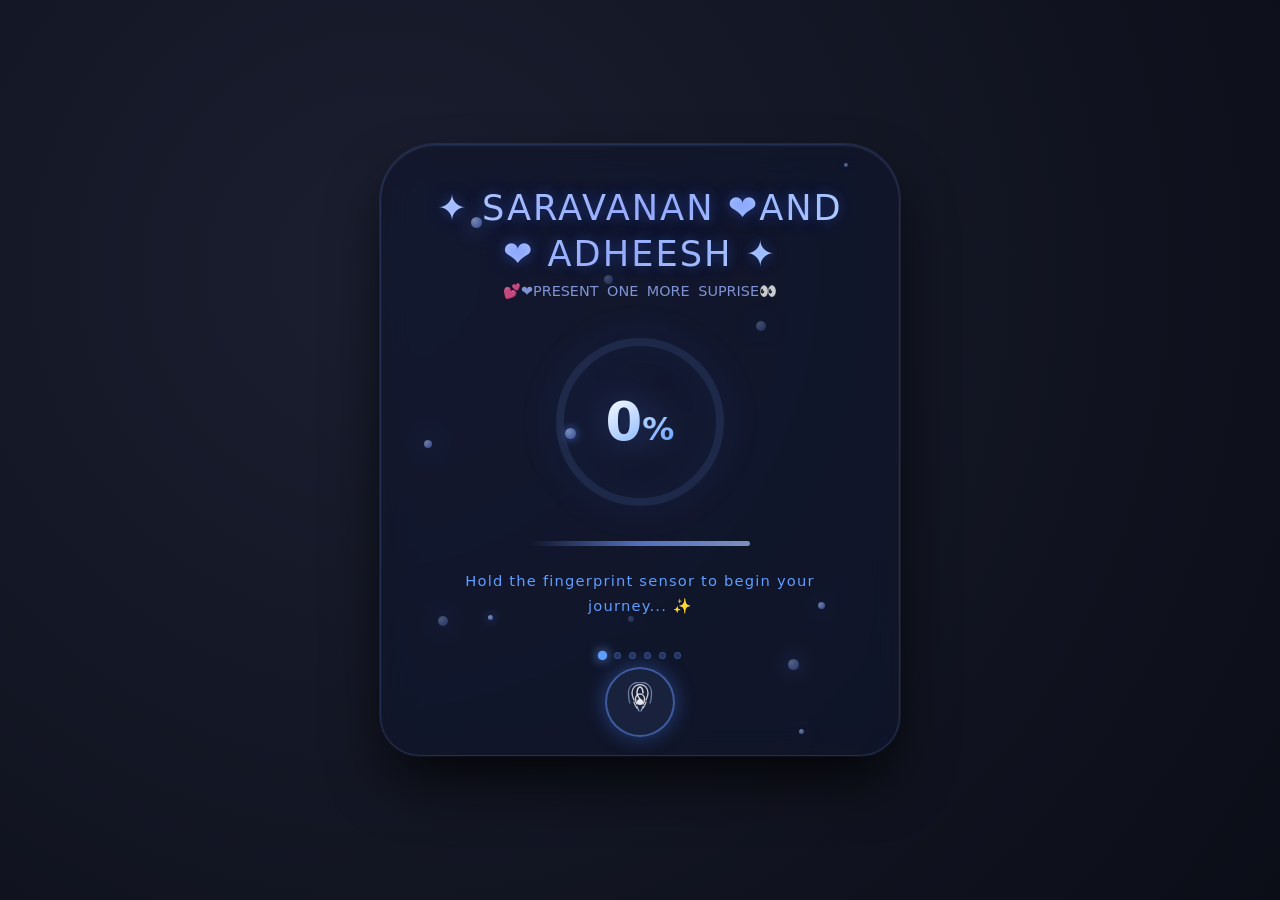
==== index.html @ 39749e61 "Add files via upload" ====
<!DOCTYPE html>
<html lang="en">
<head>
  <meta charset="UTF-8">
  <meta name="viewport" content="width=device-width, initial-scale=1.0, maximum-scale=1.0, user-scalable=no">
  <title>✨ CS-MEMORIES</title>
  <style>
    * { margin:0; padding:0; box-sizing:border-box; }

    body {
      min-height:100vh;
      background:radial-gradient(circle at 30% 30%,#1a1e2f,#0b0d17);
      display:flex; align-items:center; justify-content:center;
      font-family:'Segoe UI',system-ui,'Helvetica Neue',sans-serif;
      padding:1rem;
    }

    /* ── RESPONSIVE BASE ── */
    .loader-card {
      background:rgba(18,22,40,0.65);
      backdrop-filter:blur(14px) saturate(180%);
      -webkit-backdrop-filter:blur(14px) saturate(180%);
      border-radius:3.5rem 3.5rem 2.5rem 2.5rem;
      box-shadow:0 30px 60px -10px rgba(0,0,0,0.8),
                 inset 0 1px 2px rgba(255,255,255,0.08),
                 0 0 0 1px rgba(120,160,255,0.15);
      padding:2.5rem 2.5rem 6rem 2.5rem;
      width:min(520px,96vw);
      border:1px solid rgba(110,150,255,0.2);
      position:relative;
    }

    /* ── TITLE ── */
    .title-section {
      text-align:center; margin-bottom:2rem; position:relative;
    }

    .title-section h1 {
      font-size:clamp(1.2rem,5vw,2.2rem);
      font-weight:500; letter-spacing:2px;
      background:linear-gradient(130deg,#c0d4ff,#a6b9ff,#c0e1ff);
      -webkit-background-clip:text; background-clip:text;
      color:transparent;
      text-shadow:0 0 12px #3f6eff55,0 0 25px #2f4fef30;
      margin-bottom:0.4rem; position:relative; z-index:3;
      line-height:1.3;
    }

    .glow-sub {
      font-size:clamp(0.65rem,2.5vw,0.9rem);
      font-weight:300; color:#9bb3ffcc;
      text-transform:uppercase; word-spacing:4px;
    }

    /* ── RING ── */
    .ring-wrapper {
      display:flex; justify-content:center; align-items:center;
      margin:1.5rem 0 1.8rem 0;
      filter:drop-shadow(0 0 18px #3f7eff70);
    }

    .progress-ring {
      position:relative;
      width:clamp(140px,45vw,180px);
      height:clamp(140px,45vw,180px);
    }

    .progress-ring svg {
      position:relative;
      width:100%; height:100%;
      transform:rotate(-90deg);
    }

    .progress-ring circle { fill:none; stroke-width:8; stroke-linecap:round; }
    .ring-bg { stroke:rgba(50,65,110,0.4); stroke-width:8; }
    .ring-fill {
      stroke:url(#shimmerGradient); stroke-width:9;
      filter:drop-shadow(0 0 9px #4d7cff) drop-shadow(0 0 18px #2d4fcf);
      stroke-dasharray:502.4; stroke-dashoffset:502.4;
      transition:stroke-dashoffset 0.35s cubic-bezier(0.34,1.5,0.64,1);
    }

    .percentage-badge {
      position:absolute; inset:0;
      display:flex; flex-direction:column;
      justify-content:center; align-items:center;
      color:white; font-weight:500;
    }

    .percent-big {
      font-size:clamp(2.2rem,10vw,3.3rem);
      font-weight:600;
      background:linear-gradient(145deg,#ffffff,#d6e4ff);
      -webkit-background-clip:text; background-clip:text;
      color:transparent; line-height:1;
      animation:softPulse 2.2s infinite alternate;
    }



    /* ── PULSE BAR ── */
    .pulse-bar {
      width:min(220px,70%);
      height:5px;
      background:linear-gradient(90deg,transparent,#6f96ff,#aac3ff,#6f96ff,transparent);
      margin:0.8rem auto 1.4rem auto;
      border-radius:10px; opacity:0.7;
      animation:barShimmer 2.8s infinite linear;
      background-size:200% 100%;
    }

    /* ── FINGERPRINT SENSOR ── */
    .fingerprint-sensor {
      position:absolute;
      bottom:clamp(10px,3vh,18px);
      left:50%; transform:translateX(-50%);
      display:flex; flex-direction:column;
      align-items:center; gap:7px;
      cursor:pointer;
      -webkit-tap-highlight-color:transparent;
      user-select:none; z-index:20;
    }

    /* PRESS HERE label */
    .press-label {
      font-size:clamp(0.55rem,1.8vw,0.7rem);
      letter-spacing:0.3em;
      color:rgba(160,195,255,0.7);
      text-transform:uppercase;
      font-family:'Segoe UI',sans-serif;
      text-align:center;
      animation:labelPulse 2s ease-in-out infinite alternate;
      white-space:nowrap;
    }
    @keyframes labelPulse {
      0% { opacity:0.5; color:rgba(160,195,255,0.5); }
      100%{ opacity:1;   color:rgba(200,220,255,0.9); text-shadow:0 0 12px #6f96ff; }
    }

    /* Fingerprint circle */
    .fp-circle {
      width:clamp(56px,14vw,70px);
      height:clamp(56px,14vw,70px);
      border-radius:50%;
      background:rgba(30,40,70,0.7);
      backdrop-filter:blur(10px);
      border:2px solid rgba(100,150,255,0.5);
      box-shadow:0 0 20px rgba(70,130,255,0.4);
      display:flex; align-items:center; justify-content:center;
      transition:all 0.3s ease;
      animation:fingerprintPulse 2.5s infinite alternate;
    }

    .fingerprint-sensor:hover .fp-circle {
      border-color:#7f9eff;
      box-shadow:0 0 40px #3f7bff,0 0 80px #1f3a8a;
      transform:scale(1.08);
    }
    .fingerprint-sensor:active .fp-circle { transform:scale(0.95); }

    /* SVG fingerprint lines */
    .fp-svg {
      width:clamp(32px,8vw,40px);
      height:clamp(32px,8vw,40px);
    }

    /* fingerprint pressed state */
    .fingerprint-sensor.pressed .fp-circle {
      border-color:#ffaa33;
      box-shadow:0 0 60px #ffaa33,0 0 120px #ff7700;
      transform:scale(1.1);
    }

    /* floating orbs */
    .energy-dots {
      position:absolute; top:0; left:0;
      width:100%; height:100%;
      pointer-events:none; overflow:hidden;
      border-radius:inherit;
    }
    .energy-dots span {
      position:absolute;
      width:6px; height:6px;
      border-radius:50%;
      animation:floatDot 7s infinite alternate ease-in-out;
    }

    /* ── MASS EFFECT ANIMATIONS ── */
    .mass-effect-ripple {
      position:absolute; top:50%; left:50%;
      transform:translate(-50%,-50%);
      width:clamp(56px,14vw,70px); height:clamp(56px,14vw,70px);
      border-radius:50%;
      background:rgba(100,150,255,0.3);
      box-shadow:0 0 50px #4d7cff,0 0 100px #1f4dff;
      animation:massExpand 0.8s ease-out forwards;
      pointer-events:none; z-index:25;
    }
    .mass-effect-wave {
      position:absolute; top:50%; left:50%;
      transform:translate(-50%,-50%);
      width:clamp(56px,14vw,70px); height:clamp(56px,14vw,70px);
      border:3px solid rgba(255,255,255,0.6);
      border-radius:50%;
      box-shadow:0 0 40px #7f9eff,inset 0 0 40px #3f7bff;
      animation:massWave 1.2s infinite;
      pointer-events:none; z-index:26;
    }
    .mass-effect-particle {
      position:absolute; width:8px; height:8px;
      background:#aac3ff; border-radius:50%;
      box-shadow:0 0 30px #4d7cff;
      pointer-events:none; z-index:30;
      animation:particleFly 1s ease-out forwards;
    }

    /* ── KEYFRAMES ── */
    @keyframes softPulse {
      0%  { opacity:0.9; text-shadow:0 0 15px #5b80ff,0 0 30px #2643b3; }
      100%{ opacity:1;   text-shadow:0 0 25px #96b2ff,0 0 55px #3e68ff; }
    }
    @keyframes barShimmer {
      0%  { background-position:0% 0; }
      100%{ background-position:200% 0; }
    }
    @keyframes floatDot {
      0%  { transform:translate(0,0) scale(1); opacity:0.2; }
      50% { transform:translate(20px,-15px) scale(1.6); opacity:0.7; }
      100%{ transform:translate(-20px,25px) scale(1); opacity:0.3; }
    }
    @keyframes fingerprintPulse {
      0%  { box-shadow:0 0 20px rgba(70,130,255,0.4),0 0 40px rgba(40,80,200,0.2); }
      100%{ box-shadow:0 0 50px rgba(70,130,255,0.8),0 0 100px rgba(40,80,200,0.4); }
    }
    @keyframes massExpand {
      0%  { width:clamp(56px,14vw,70px); height:clamp(56px,14vw,70px); opacity:0.8; }
      100%{ width:200px; height:200px; opacity:0; }
    }
    @keyframes massWave {
      0%  { width:clamp(56px,14vw,70px); height:clamp(56px,14vw,70px); opacity:0.8; border-width:3px; }
      100%{ width:180px; height:180px; opacity:0; border-width:1px; }
    }
    @keyframes particleFly {
      0%  { transform:translate(0,0) scale(1); opacity:1; }
      100%{ transform:translate(var(--x,100px),var(--y,-100px)) scale(0); opacity:0; }
    }

    /* ── MOBILE TWEAKS ── */
    @media(max-width:400px){
      .loader-card { padding:2rem 1.5rem 5.5rem 1.5rem; border-radius:2.5rem 2.5rem 2rem 2rem; }
      .title-section h1 { letter-spacing:1px; }
    }
  
    /* ── TYPEWRITER MESSAGE BOX ── */
    .tw-box {
      min-height: clamp(3.5rem, 8vh, 5rem);
      margin: 0.6rem auto 0 auto;
      width: min(420px, 90%);
      text-align: center;
      position: relative;
    }
    .tw-line {
      font-family: 'Segoe UI', system-ui, sans-serif;
      font-size: clamp(0.7rem, 2.2vw, 0.92rem);
      letter-spacing: 0.08em;
      line-height: 1.7;
      color: rgba(180, 210, 255, 0.75);
      opacity: 0;
      transition: opacity 0.4s ease;
      min-height: 1.4em;
    }
    .tw-line.visible { opacity: 1; }
    /* tw-cursor removed */

    /* stage indicator dots */
    .stage-dots {
      display: flex;
      justify-content: center;
      gap: clamp(5px, 1.5vw, 8px);
      margin: 0.7rem auto 0 auto;
    }
    .stage-dot {
      width: clamp(5px,1.5vw,7px);
      height: clamp(5px,1.5vw,7px);
      border-radius: 50%;
      background: rgba(80,120,200,0.3);
      border: 1px solid rgba(100,150,255,0.25);
      transition: background 0.4s, box-shadow 0.4s, transform 0.3s;
    }
    .stage-dot.lit {
      background: var(--dot-col, #5f9eff);
      box-shadow: 0 0 8px var(--dot-col, #5f9eff);
      transform: scale(1.35);
    }
  </style>
</head>
<body>
  <div class="loader-card">
    <div class="energy-dots" id="energyDots"></div>

    <!-- FINGERPRINT — PRESS HERE label + SVG icon -->
    <div class="fingerprint-sensor" id="fingerprintSensor">
      <span class="press-label"></span>
      <div class="fp-circle">
        <!-- SVG fingerprint lines -->
        <svg class="fp-svg" viewBox="0 0 40 40" fill="none" xmlns="http://www.w3.org/2000/svg">
          <circle cx="20" cy="20" r="3" fill="white" opacity="0.9"/>
          <path d="M20 17 C20 17 17 14 17 11 C17 7.5 18.5 5 20 5 C21.5 5 23 7.5 23 11" stroke="white" stroke-width="1.5" stroke-linecap="round" fill="none" opacity="0.85"/>
          <path d="M14 18 C13 16 12 13.5 12 11 C12 6 15.5 2.5 20 2.5 C24.5 2.5 28 6 28 11 C28 13.5 27 16 26 18" stroke="white" stroke-width="1.4" stroke-linecap="round" fill="none" opacity="0.75"/>
          <path d="M10 21 C9 19 8.5 15 8.5 11 C8.5 4 13.5 0 20 0 C26.5 0 31.5 4 31.5 11 C31.5 15 31 19 30 21" stroke="rgba(180,210,255,0.8)" stroke-width="1.3" stroke-linecap="round" fill="none" opacity="0.65"/>
          <path d="M17 22 C16 20.5 15.5 19 15.5 17 C15.5 14 17.5 12 20 12 C22.5 12 24.5 14 24.5 17 C24.5 19 24 20.5 23 22" stroke="white" stroke-width="1.4" stroke-linecap="round" fill="none" opacity="0.8"/>
          <path d="M17 26 C15.5 24 14.5 22 14 20" stroke="white" stroke-width="1.3" stroke-linecap="round" fill="none" opacity="0.7"/>
          <path d="M23 26 C24.5 24 25.5 22 26 20" stroke="white" stroke-width="1.3" stroke-linecap="round" fill="none" opacity="0.7"/>
          <path d="M19 29 C18 27 17.5 26 17 24.5" stroke="rgba(180,210,255,0.9)" stroke-width="1.3" stroke-linecap="round" fill="none" opacity="0.75"/>
          <path d="M21 29 C22 27 22.5 26 23 24.5" stroke="rgba(180,210,255,0.9)" stroke-width="1.3" stroke-linecap="round" fill="none" opacity="0.75"/>
        </svg>
      </div>
    </div>

    <!-- Title -->
    <div class="title-section">
      <h1>✦ SARAVANAN ❤️AND ❤️ ADHEESH  ✦</h1>
      <div class="glow-sub">💕❤️PRESENT ONE MORE SUPRISE👀</div>
    </div>

    <!-- Ring -->
    <div class="ring-wrapper">
      <div class="progress-ring">
        <svg viewBox="0 0 180 180">
          <defs>
            <linearGradient id="shimmerGradient" gradientUnits="objectBoundingBox" x1="0" y1="0" x2="1" y2="1">
              <stop offset="0%" stop-color="#5f9eff">
                <animate attributeName="stop-color" values="#5f9eff;#a7c5ff;#5f9eff" dur="4s" repeatCount="indefinite"/>
              </stop>
              <stop offset="50%" stop-color="#bfdaff">
                <animate attributeName="stop-color" values="#bfdaff;#ffffff;#bfdaff" dur="5s" repeatCount="indefinite"/>
              </stop>
              <stop offset="100%" stop-color="#3f74ee">
                <animate attributeName="stop-color" values="#3f74ee;#7b9eff;#3f74ee" dur="4.5s" repeatCount="indefinite"/>
              </stop>
              <animate attributeName="x1" values="0;0.4;0" dur="6s" repeatCount="indefinite"/>
              <animate attributeName="y1" values="0;0.7;0" dur="7s" repeatCount="indefinite"/>
            </linearGradient>
            <filter id="glow" x="-40%" y="-40%" width="180%" height="180%">
              <feGaussianBlur stdDeviation="6" result="coloredBlur"/>
              <feMerge><feMergeNode in="coloredBlur"/><feMergeNode in="SourceGraphic"/></feMerge>
            </filter>
          </defs>
          <circle class="ring-bg" cx="90" cy="90" r="80"/>
          <circle class="ring-fill" cx="90" cy="90" r="80" style="stroke-dasharray:502.4;stroke-dashoffset:502.4;"/>
        </svg>
        <div class="percentage-badge">
          <span class="percent-big" id="percentDisplay">0<span style="font-size:2rem;">%</span></span>

        </div>
      </div>
    </div>

    <!-- Pulse bar -->
    <div class="pulse-bar"></div>


    <!-- TYPEWRITER MESSAGE -->
    <div class="tw-box">
      <div class="tw-line" id="twLine"></div>
    </div>

    <!-- STAGE DOTS -->
    <div class="stage-dots" id="stageDots">
      <div class="stage-dot" id="dot0"></div>
      <div class="stage-dot" id="dot1"></div>
      <div class="stage-dot" id="dot2"></div>
      <div class="stage-dot" id="dot3"></div>
      <div class="stage-dot" id="dot4"></div>
      <div class="stage-dot" id="dot5"></div>
    </div>

    <!-- NO SLIDER — removed as requested -->

  </div>

  <script>
    (function() {
      const radius = 80;
      const circumference = 2 * Math.PI * radius;

      const ringFill       = document.querySelector('.ring-fill');
      const percentDisplay = document.getElementById('percentDisplay');

      let currentProgress = 0;
      let increaseInterval = null;
      let decreaseInterval = null;
      const enableRedirection = true;


      // ── TYPEWRITER MESSAGES per stage ──
      const stageMessages = [
        { at:  0, msg: 'Hold the fingerprint sensor to begin your journey... ✨',      col:'#5f9eff' },
        { at: 20, msg: 'Something magical is being brewed just for you... 💫',          col:'#00d4ff' },
        { at: 40, msg: 'The surprise is taking shape — keep holding! 🌟',              col:'#00ff88' },
        { at: 60, msg: 'You are getting closer... things are getting very interesting! 🔥', col:'#ffd700' },
        { at: 80, msg: 'Almost there! The surprise is nearly ready for you... 🎉',     col:'#ff8c00' },
        { at:100, msg: 'The surprise is READY! Your wait was worth it! 💕🎊',          col:'#ffffff' },
      ];

      let lastStage = -1;
      let twInterval = null;

      function getStageIdx(p) {
        let idx = 0;
        for (let i = 0; i < stageMessages.length; i++) {
          if (p >= stageMessages[i].at) idx = i;
        }
        return idx;
      }

      function typeMessage(text, color) {
        const el = document.getElementById('twLine');
        if (!el) return;
        if (twInterval) { clearInterval(twInterval); twInterval = null; }
        el.classList.remove('visible');
        el.style.color = color || 'rgba(180,210,255,0.75)';
        el.textContent = text;
        // Fade in instantly
        requestAnimationFrame(() => el.classList.add('visible'));
      }

      function updateStageDots(stageIdx, col) {
        for (let i = 0; i < 6; i++) {
          const d = document.getElementById('dot' + i);
          if (!d) continue;
          if (i <= stageIdx) {
            d.classList.add('lit');
            d.style.setProperty('--dot-col', col);
          } else {
            d.classList.remove('lit');
          }
        }
      }

      // Color stages: 0→blue, 20→cyan, 40→green, 60→yellow, 80→orange, 100→white
      const colorStages = [
        { at:  0, c1:'#3f74ee', c2:'#5f9eff', c3:'#bfdaff', glow:'#4d7cff' },
        { at: 20, c1:'#00c8e0', c2:'#40e0f0', c3:'#a0f4ff', glow:'#00d4ff' },
        { at: 40, c1:'#00cc66', c2:'#33ee88', c3:'#aaffd4', glow:'#00ff88' },
        { at: 60, c1:'#cccc00', c2:'#ffff33', c3:'#ffffaa', glow:'#ffd700' },
        { at: 80, c1:'#ff6600', c2:'#ff9933', c3:'#ffcc88', glow:'#ff8c00' },
        { at:100, c1:'#cccccc', c2:'#ffffff', c3:'#ffffff', glow:'#ffffff' },
      ];

      function getColors(p) {
        for (let i = colorStages.length - 1; i >= 0; i--) {
          if (p >= colorStages[i].at) return colorStages[i];
        }
        return colorStages[0];
      }

      function updateRingColor(p) {
        const col = getColors(p);
        // Update SVG gradient stops directly
        const stops = document.querySelectorAll('#shimmerGradient stop');
        if (stops[0]) stops[0].setAttribute('stop-color', col.c1);
        if (stops[1]) stops[1].setAttribute('stop-color', col.c2);
        if (stops[2]) stops[2].setAttribute('stop-color', col.c3);
        // Update ring glow filter color
        ringFill.style.filter = `drop-shadow(0 0 9px ${col.glow}) drop-shadow(0 0 18px ${col.glow}88)`;
        // Update ring wrapper glow
        const wrapper = document.querySelector('.ring-wrapper');
        if (wrapper) wrapper.style.filter = `drop-shadow(0 0 18px ${col.glow}70)`;
        // Update percent number color
        percentDisplay.style.background = `linear-gradient(145deg, #ffffff, ${col.c2})`;
        percentDisplay.style.webkitBackgroundClip = 'text';
        percentDisplay.style.backgroundClip = 'text';
      }

      function setProgress(percent) {
        const validPercent = Math.min(100, Math.max(0, percent));
        const offset = circumference * (1 - validPercent / 100);
        ringFill.style.strokeDashoffset = offset;
        percentDisplay.innerHTML = validPercent + '<span style="font-size:2rem;">%</span>';
        updateRingColor(validPercent);
        // Check stage transition and fire typewriter
        const stageIdx = getStageIdx(validPercent);
        if (stageIdx !== lastStage) {
          lastStage = stageIdx;
          const stage = stageMessages[stageIdx];
          typeMessage(stage.msg, stage.col);
          updateStageDots(stageIdx, stage.col);
        }
        currentProgress = validPercent;
        if (validPercent >= 100 && enableRedirection) {
          setTimeout(() => { window.location.href = 'main.html'; }, 500);
        }
      }

      // floating background dots
      const dotsContainer = document.getElementById('energyDots');
      for (let i = 0; i < 14; i++) {
        const span = document.createElement('span');
        const size = Math.floor(Math.random() * 10) + 3;
        span.style.width  = size + 'px';
        span.style.height = size + 'px';
        span.style.left   = Math.random() * 100 + '%';
        span.style.top    = Math.random() * 100 + '%';
        span.style.animation = `floatDot ${Math.random()*8+5}s infinite alternate ease-in-out`;
        span.style.animationDelay = Math.random() * 5 + 's';
        span.style.background  = `radial-gradient(circle at 30% 30%,#b4d0ff,#4865cf)`;
        span.style.opacity     = 0.2 + Math.random() * 0.5;
        span.style.boxShadow   = `0 0 ${Math.floor(10+Math.random()*30)}px #5e83ff`;
        dotsContainer.appendChild(span);
      }



      setProgress(0);
      setTimeout(() => { setProgress(90); setTimeout(()=>setProgress(0),700); }, 300);

      /* ── FINGERPRINT ── */
      const fingerprintSensor = document.getElementById('fingerprintSensor');

      function createMassEffect(isPress) {
        const sz = window.innerWidth < 400 ? '56px' : '70px';
        const ripple = document.createElement('div');
        ripple.className = 'mass-effect-ripple';
        fingerprintSensor.querySelector('.fp-circle').appendChild(ripple);
        setTimeout(() => ripple.remove(), 800);
        const wave = document.createElement('div');
        wave.className = 'mass-effect-wave';
        fingerprintSensor.querySelector('.fp-circle').appendChild(wave);
        setTimeout(() => wave.remove(), 1200);
        const count = isPress ? 12 : 6;
        for (let i = 0; i < count; i++) {
          const particle = document.createElement('div');
          particle.className = 'mass-effect-particle';
          const angle = (i / count) * Math.PI * 2;
          const dist  = isPress ? 80 + Math.random()*60 : 40 + Math.random()*30;
          particle.style.setProperty('--x', Math.cos(angle)*dist+'px');
          particle.style.setProperty('--y', Math.sin(angle)*dist+'px');
          particle.style.left = '50%'; particle.style.top = '50%';
          particle.style.transform = 'translate(-50%,-50%)';
          fingerprintSensor.querySelector('.fp-circle').appendChild(particle);
          setTimeout(() => particle.remove(), 1000);
        }
      }

      fingerprintSensor.addEventListener('mousedown',   startIncrease);
      fingerprintSensor.addEventListener('touchstart',  e=>{ e.preventDefault(); startIncrease(e); });
      fingerprintSensor.addEventListener('mouseup',     startDecrease);
      fingerprintSensor.addEventListener('touchend',    e=>{ e.preventDefault(); startDecrease(e); });
      fingerprintSensor.addEventListener('mouseleave',  startDecrease);
      fingerprintSensor.addEventListener('dblclick', () => {
        if (increaseInterval) clearInterval(increaseInterval);
        if (decreaseInterval) clearInterval(decreaseInterval);
        fingerprintSensor.classList.remove('pressed');
        setProgress(0);
        for (let i=0;i<5;i++) setTimeout(()=>createMassEffect(true),i*150);
      });
      fingerprintSensor.addEventListener('contextmenu', e=>e.preventDefault());

      function startIncrease(e) {
        if(e) e.preventDefault();
        if (decreaseInterval) { clearInterval(decreaseInterval); decreaseInterval=null; }
        if (increaseInterval) return;
        fingerprintSensor.classList.add('pressed');
        createMassEffect(true);
        increaseInterval = setInterval(() => {
          if (currentProgress < 100) { setProgress(currentProgress+1); }
          else { clearInterval(increaseInterval); increaseInterval=null; }
        }, 50);
      }

      function startDecrease(e) {
        if(e) e.preventDefault();
        if (increaseInterval) { clearInterval(increaseInterval); increaseInterval=null; }
        if (decreaseInterval) return;
        fingerprintSensor.classList.remove('pressed');
        createMassEffect(false);
        decreaseInterval = setInterval(() => {
          if (currentProgress > 0) { setProgress(currentProgress-1); }
          else { clearInterval(decreaseInterval); decreaseInterval=null; }
        }, 70);
      }

    })();
  </script>
</body>
</html>
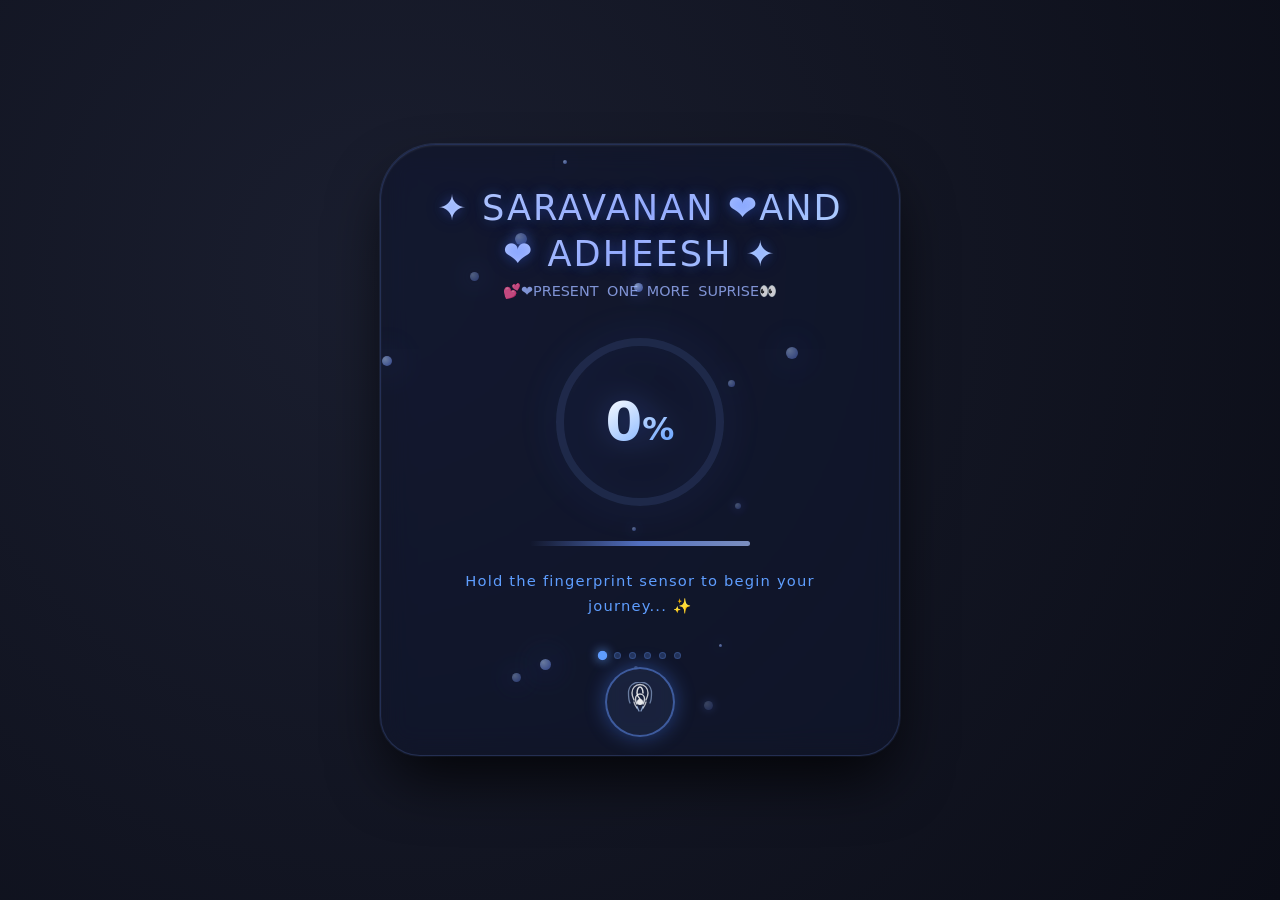
==== commit 7e905c87: "Add files via upload" ====
--- a/index.html
+++ b/index.html
@@ -4,6 +4,8 @@
   <meta charset="UTF-8">
   <meta name="viewport" content="width=device-width, initial-scale=1.0, maximum-scale=1.0, user-scalable=no">
   <title>✨ CS-MEMORIES</title>
+  <link rel="icon" type="image/jpeg" href="https://res.cloudinary.com/deatzzrsw/image/upload/v1773304356/IMG_20260110_112102_bvebrv.jpg">
+<link rel="shortcut icon" href="https://res.cloudinary.com/deatzzrsw/image/upload/v1773304356/IMG_20260110_112102_bvebrv.jpg">
   <style>
     * { margin:0; padding:0; box-sizing:border-box; }
 
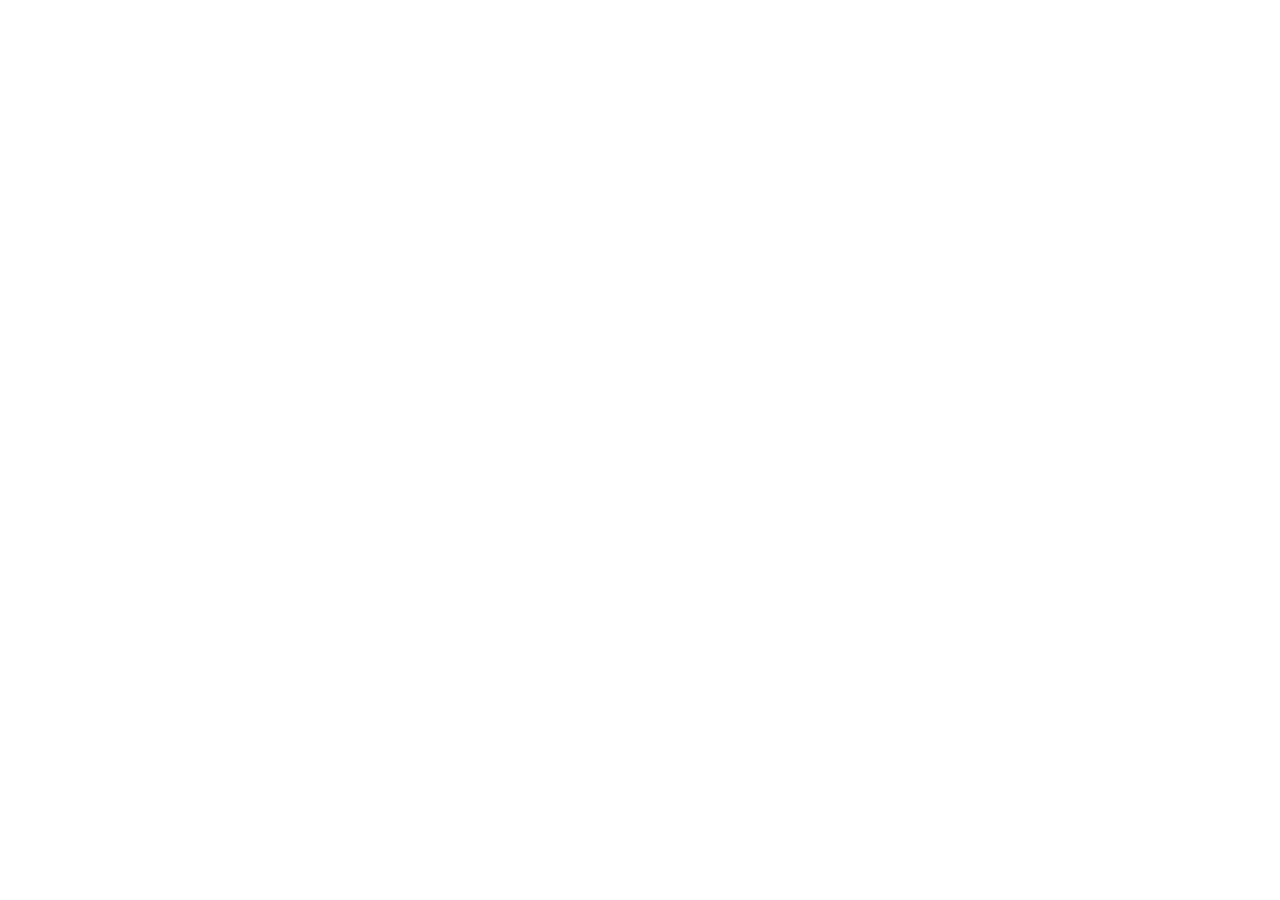
==== commit d48a7c68: "Add files via upload" ====
--- a/index.html
+++ b/index.html
@@ -1,589 +1,13 @@
-<!DOCTYPE html>
+<!doctype html>
 <html lang="en">
-<head>
-  <meta charset="UTF-8">
-  <meta name="viewport" content="width=device-width, initial-scale=1.0, maximum-scale=1.0, user-scalable=no">
-  <title>✨ CS-MEMORIES</title>
-  <link rel="icon" type="image/jpeg" href="https://res.cloudinary.com/deatzzrsw/image/upload/v1773304356/IMG_20260110_112102_bvebrv.jpg">
-<link rel="shortcut icon" href="https://res.cloudinary.com/deatzzrsw/image/upload/v1773304356/IMG_20260110_112102_bvebrv.jpg">
-  <style>
-    * { margin:0; padding:0; box-sizing:border-box; }
-
-    body {
-      min-height:100vh;
-      background:radial-gradient(circle at 30% 30%,#1a1e2f,#0b0d17);
-      display:flex; align-items:center; justify-content:center;
-      font-family:'Segoe UI',system-ui,'Helvetica Neue',sans-serif;
-      padding:1rem;
-    }
-
-    /* ── RESPONSIVE BASE ── */
-    .loader-card {
-      background:rgba(18,22,40,0.65);
-      backdrop-filter:blur(14px) saturate(180%);
-      -webkit-backdrop-filter:blur(14px) saturate(180%);
-      border-radius:3.5rem 3.5rem 2.5rem 2.5rem;
-      box-shadow:0 30px 60px -10px rgba(0,0,0,0.8),
-                 inset 0 1px 2px rgba(255,255,255,0.08),
-                 0 0 0 1px rgba(120,160,255,0.15);
-      padding:2.5rem 2.5rem 6rem 2.5rem;
-      width:min(520px,96vw);
-      border:1px solid rgba(110,150,255,0.2);
-      position:relative;
-    }
-
-    /* ── TITLE ── */
-    .title-section {
-      text-align:center; margin-bottom:2rem; position:relative;
-    }
-
-    .title-section h1 {
-      font-size:clamp(1.2rem,5vw,2.2rem);
-      font-weight:500; letter-spacing:2px;
-      background:linear-gradient(130deg,#c0d4ff,#a6b9ff,#c0e1ff);
-      -webkit-background-clip:text; background-clip:text;
-      color:transparent;
-      text-shadow:0 0 12px #3f6eff55,0 0 25px #2f4fef30;
-      margin-bottom:0.4rem; position:relative; z-index:3;
-      line-height:1.3;
-    }
-
-    .glow-sub {
-      font-size:clamp(0.65rem,2.5vw,0.9rem);
-      font-weight:300; color:#9bb3ffcc;
-      text-transform:uppercase; word-spacing:4px;
-    }
-
-    /* ── RING ── */
-    .ring-wrapper {
-      display:flex; justify-content:center; align-items:center;
-      margin:1.5rem 0 1.8rem 0;
-      filter:drop-shadow(0 0 18px #3f7eff70);
-    }
-
-    .progress-ring {
-      position:relative;
-      width:clamp(140px,45vw,180px);
-      height:clamp(140px,45vw,180px);
-    }
-
-    .progress-ring svg {
-      position:relative;
-      width:100%; height:100%;
-      transform:rotate(-90deg);
-    }
-
-    .progress-ring circle { fill:none; stroke-width:8; stroke-linecap:round; }
-    .ring-bg { stroke:rgba(50,65,110,0.4); stroke-width:8; }
-    .ring-fill {
-      stroke:url(#shimmerGradient); stroke-width:9;
-      filter:drop-shadow(0 0 9px #4d7cff) drop-shadow(0 0 18px #2d4fcf);
-      stroke-dasharray:502.4; stroke-dashoffset:502.4;
-      transition:stroke-dashoffset 0.35s cubic-bezier(0.34,1.5,0.64,1);
-    }
-
-    .percentage-badge {
-      position:absolute; inset:0;
-      display:flex; flex-direction:column;
-      justify-content:center; align-items:center;
-      color:white; font-weight:500;
-    }
-
-    .percent-big {
-      font-size:clamp(2.2rem,10vw,3.3rem);
-      font-weight:600;
-      background:linear-gradient(145deg,#ffffff,#d6e4ff);
-      -webkit-background-clip:text; background-clip:text;
-      color:transparent; line-height:1;
-      animation:softPulse 2.2s infinite alternate;
-    }
-
-
-
-    /* ── PULSE BAR ── */
-    .pulse-bar {
-      width:min(220px,70%);
-      height:5px;
-      background:linear-gradient(90deg,transparent,#6f96ff,#aac3ff,#6f96ff,transparent);
-      margin:0.8rem auto 1.4rem auto;
-      border-radius:10px; opacity:0.7;
-      animation:barShimmer 2.8s infinite linear;
-      background-size:200% 100%;
-    }
-
-    /* ── FINGERPRINT SENSOR ── */
-    .fingerprint-sensor {
-      position:absolute;
-      bottom:clamp(10px,3vh,18px);
-      left:50%; transform:translateX(-50%);
-      display:flex; flex-direction:column;
-      align-items:center; gap:7px;
-      cursor:pointer;
-      -webkit-tap-highlight-color:transparent;
-      user-select:none; z-index:20;
-    }
-
-    /* PRESS HERE label */
-    .press-label {
-      font-size:clamp(0.55rem,1.8vw,0.7rem);
-      letter-spacing:0.3em;
-      color:rgba(160,195,255,0.7);
-      text-transform:uppercase;
-      font-family:'Segoe UI',sans-serif;
-      text-align:center;
-      animation:labelPulse 2s ease-in-out infinite alternate;
-      white-space:nowrap;
-    }
-    @keyframes labelPulse {
-      0% { opacity:0.5; color:rgba(160,195,255,0.5); }
-      100%{ opacity:1;   color:rgba(200,220,255,0.9); text-shadow:0 0 12px #6f96ff; }
-    }
-
-    /* Fingerprint circle */
-    .fp-circle {
-      width:clamp(56px,14vw,70px);
-      height:clamp(56px,14vw,70px);
-      border-radius:50%;
-      background:rgba(30,40,70,0.7);
-      backdrop-filter:blur(10px);
-      border:2px solid rgba(100,150,255,0.5);
-      box-shadow:0 0 20px rgba(70,130,255,0.4);
-      display:flex; align-items:center; justify-content:center;
-      transition:all 0.3s ease;
-      animation:fingerprintPulse 2.5s infinite alternate;
-    }
-
-    .fingerprint-sensor:hover .fp-circle {
-      border-color:#7f9eff;
-      box-shadow:0 0 40px #3f7bff,0 0 80px #1f3a8a;
-      transform:scale(1.08);
-    }
-    .fingerprint-sensor:active .fp-circle { transform:scale(0.95); }
-
-    /* SVG fingerprint lines */
-    .fp-svg {
-      width:clamp(32px,8vw,40px);
-      height:clamp(32px,8vw,40px);
-    }
-
-    /* fingerprint pressed state */
-    .fingerprint-sensor.pressed .fp-circle {
-      border-color:#ffaa33;
-      box-shadow:0 0 60px #ffaa33,0 0 120px #ff7700;
-      transform:scale(1.1);
-    }
-
-    /* floating orbs */
-    .energy-dots {
-      position:absolute; top:0; left:0;
-      width:100%; height:100%;
-      pointer-events:none; overflow:hidden;
-      border-radius:inherit;
-    }
-    .energy-dots span {
-      position:absolute;
-      width:6px; height:6px;
-      border-radius:50%;
-      animation:floatDot 7s infinite alternate ease-in-out;
-    }
-
-    /* ── MASS EFFECT ANIMATIONS ── */
-    .mass-effect-ripple {
-      position:absolute; top:50%; left:50%;
-      transform:translate(-50%,-50%);
-      width:clamp(56px,14vw,70px); height:clamp(56px,14vw,70px);
-      border-radius:50%;
-      background:rgba(100,150,255,0.3);
-      box-shadow:0 0 50px #4d7cff,0 0 100px #1f4dff;
-      animation:massExpand 0.8s ease-out forwards;
-      pointer-events:none; z-index:25;
-    }
-    .mass-effect-wave {
-      position:absolute; top:50%; left:50%;
-      transform:translate(-50%,-50%);
-      width:clamp(56px,14vw,70px); height:clamp(56px,14vw,70px);
-      border:3px solid rgba(255,255,255,0.6);
-      border-radius:50%;
-      box-shadow:0 0 40px #7f9eff,inset 0 0 40px #3f7bff;
-      animation:massWave 1.2s infinite;
-      pointer-events:none; z-index:26;
-    }
-    .mass-effect-particle {
-      position:absolute; width:8px; height:8px;
-      background:#aac3ff; border-radius:50%;
-      box-shadow:0 0 30px #4d7cff;
-      pointer-events:none; z-index:30;
-      animation:particleFly 1s ease-out forwards;
-    }
-
-    /* ── KEYFRAMES ── */
-    @keyframes softPulse {
-      0%  { opacity:0.9; text-shadow:0 0 15px #5b80ff,0 0 30px #2643b3; }
-      100%{ opacity:1;   text-shadow:0 0 25px #96b2ff,0 0 55px #3e68ff; }
-    }
-    @keyframes barShimmer {
-      0%  { background-position:0% 0; }
-      100%{ background-position:200% 0; }
-    }
-    @keyframes floatDot {
-      0%  { transform:translate(0,0) scale(1); opacity:0.2; }
-      50% { transform:translate(20px,-15px) scale(1.6); opacity:0.7; }
-      100%{ transform:translate(-20px,25px) scale(1); opacity:0.3; }
-    }
-    @keyframes fingerprintPulse {
-      0%  { box-shadow:0 0 20px rgba(70,130,255,0.4),0 0 40px rgba(40,80,200,0.2); }
-      100%{ box-shadow:0 0 50px rgba(70,130,255,0.8),0 0 100px rgba(40,80,200,0.4); }
-    }
-    @keyframes massExpand {
-      0%  { width:clamp(56px,14vw,70px); height:clamp(56px,14vw,70px); opacity:0.8; }
-      100%{ width:200px; height:200px; opacity:0; }
-    }
-    @keyframes massWave {
-      0%  { width:clamp(56px,14vw,70px); height:clamp(56px,14vw,70px); opacity:0.8; border-width:3px; }
-      100%{ width:180px; height:180px; opacity:0; border-width:1px; }
-    }
-    @keyframes particleFly {
-      0%  { transform:translate(0,0) scale(1); opacity:1; }
-      100%{ transform:translate(var(--x,100px),var(--y,-100px)) scale(0); opacity:0; }
-    }
-
-    /* ── MOBILE TWEAKS ── */
-    @media(max-width:400px){
-      .loader-card { padding:2rem 1.5rem 5.5rem 1.5rem; border-radius:2.5rem 2.5rem 2rem 2rem; }
-      .title-section h1 { letter-spacing:1px; }
-    }
-  
-    /* ── TYPEWRITER MESSAGE BOX ── */
-    .tw-box {
-      min-height: clamp(3.5rem, 8vh, 5rem);
-      margin: 0.6rem auto 0 auto;
-      width: min(420px, 90%);
-      text-align: center;
-      position: relative;
-    }
-    .tw-line {
-      font-family: 'Segoe UI', system-ui, sans-serif;
-      font-size: clamp(0.7rem, 2.2vw, 0.92rem);
-      letter-spacing: 0.08em;
-      line-height: 1.7;
-      color: rgba(180, 210, 255, 0.75);
-      opacity: 0;
-      transition: opacity 0.4s ease;
-      min-height: 1.4em;
-    }
-    .tw-line.visible { opacity: 1; }
-    /* tw-cursor removed */
-
-    /* stage indicator dots */
-    .stage-dots {
-      display: flex;
-      justify-content: center;
-      gap: clamp(5px, 1.5vw, 8px);
-      margin: 0.7rem auto 0 auto;
-    }
-    .stage-dot {
-      width: clamp(5px,1.5vw,7px);
-      height: clamp(5px,1.5vw,7px);
-      border-radius: 50%;
-      background: rgba(80,120,200,0.3);
-      border: 1px solid rgba(100,150,255,0.25);
-      transition: background 0.4s, box-shadow 0.4s, transform 0.3s;
-    }
-    .stage-dot.lit {
-      background: var(--dot-col, #5f9eff);
-      box-shadow: 0 0 8px var(--dot-col, #5f9eff);
-      transform: scale(1.35);
-    }
-  </style>
-</head>
-<body>
-  <div class="loader-card">
-    <div class="energy-dots" id="energyDots"></div>
-
-    <!-- FINGERPRINT — PRESS HERE label + SVG icon -->
-    <div class="fingerprint-sensor" id="fingerprintSensor">
-      <span class="press-label"></span>
-      <div class="fp-circle">
-        <!-- SVG fingerprint lines -->
-        <svg class="fp-svg" viewBox="0 0 40 40" fill="none" xmlns="http://www.w3.org/2000/svg">
-          <circle cx="20" cy="20" r="3" fill="white" opacity="0.9"/>
-          <path d="M20 17 C20 17 17 14 17 11 C17 7.5 18.5 5 20 5 C21.5 5 23 7.5 23 11" stroke="white" stroke-width="1.5" stroke-linecap="round" fill="none" opacity="0.85"/>
-          <path d="M14 18 C13 16 12 13.5 12 11 C12 6 15.5 2.5 20 2.5 C24.5 2.5 28 6 28 11 C28 13.5 27 16 26 18" stroke="white" stroke-width="1.4" stroke-linecap="round" fill="none" opacity="0.75"/>
-          <path d="M10 21 C9 19 8.5 15 8.5 11 C8.5 4 13.5 0 20 0 C26.5 0 31.5 4 31.5 11 C31.5 15 31 19 30 21" stroke="rgba(180,210,255,0.8)" stroke-width="1.3" stroke-linecap="round" fill="none" opacity="0.65"/>
-          <path d="M17 22 C16 20.5 15.5 19 15.5 17 C15.5 14 17.5 12 20 12 C22.5 12 24.5 14 24.5 17 C24.5 19 24 20.5 23 22" stroke="white" stroke-width="1.4" stroke-linecap="round" fill="none" opacity="0.8"/>
-          <path d="M17 26 C15.5 24 14.5 22 14 20" stroke="white" stroke-width="1.3" stroke-linecap="round" fill="none" opacity="0.7"/>
-          <path d="M23 26 C24.5 24 25.5 22 26 20" stroke="white" stroke-width="1.3" stroke-linecap="round" fill="none" opacity="0.7"/>
-          <path d="M19 29 C18 27 17.5 26 17 24.5" stroke="rgba(180,210,255,0.9)" stroke-width="1.3" stroke-linecap="round" fill="none" opacity="0.75"/>
-          <path d="M21 29 C22 27 22.5 26 23 24.5" stroke="rgba(180,210,255,0.9)" stroke-width="1.3" stroke-linecap="round" fill="none" opacity="0.75"/>
-        </svg>
-      </div>
-    </div>
-
-    <!-- Title -->
-    <div class="title-section">
-      <h1>✦ SARAVANAN ❤️AND ❤️ ADHEESH  ✦</h1>
-      <div class="glow-sub">💕❤️PRESENT ONE MORE SUPRISE👀</div>
-    </div>
-
-    <!-- Ring -->
-    <div class="ring-wrapper">
-      <div class="progress-ring">
-        <svg viewBox="0 0 180 180">
-          <defs>
-            <linearGradient id="shimmerGradient" gradientUnits="objectBoundingBox" x1="0" y1="0" x2="1" y2="1">
-              <stop offset="0%" stop-color="#5f9eff">
-                <animate attributeName="stop-color" values="#5f9eff;#a7c5ff;#5f9eff" dur="4s" repeatCount="indefinite"/>
-              </stop>
-              <stop offset="50%" stop-color="#bfdaff">
-                <animate attributeName="stop-color" values="#bfdaff;#ffffff;#bfdaff" dur="5s" repeatCount="indefinite"/>
-              </stop>
-              <stop offset="100%" stop-color="#3f74ee">
-                <animate attributeName="stop-color" values="#3f74ee;#7b9eff;#3f74ee" dur="4.5s" repeatCount="indefinite"/>
-              </stop>
-              <animate attributeName="x1" values="0;0.4;0" dur="6s" repeatCount="indefinite"/>
-              <animate attributeName="y1" values="0;0.7;0" dur="7s" repeatCount="indefinite"/>
-            </linearGradient>
-            <filter id="glow" x="-40%" y="-40%" width="180%" height="180%">
-              <feGaussianBlur stdDeviation="6" result="coloredBlur"/>
-              <feMerge><feMergeNode in="coloredBlur"/><feMergeNode in="SourceGraphic"/></feMerge>
-            </filter>
-          </defs>
-          <circle class="ring-bg" cx="90" cy="90" r="80"/>
-          <circle class="ring-fill" cx="90" cy="90" r="80" style="stroke-dasharray:502.4;stroke-dashoffset:502.4;"/>
-        </svg>
-        <div class="percentage-badge">
-          <span class="percent-big" id="percentDisplay">0<span style="font-size:2rem;">%</span></span>
-
-        </div>
-      </div>
-    </div>
-
-    <!-- Pulse bar -->
-    <div class="pulse-bar"></div>
-
-
-    <!-- TYPEWRITER MESSAGE -->
-    <div class="tw-box">
-      <div class="tw-line" id="twLine"></div>
-    </div>
-
-    <!-- STAGE DOTS -->
-    <div class="stage-dots" id="stageDots">
-      <div class="stage-dot" id="dot0"></div>
-      <div class="stage-dot" id="dot1"></div>
-      <div class="stage-dot" id="dot2"></div>
-      <div class="stage-dot" id="dot3"></div>
-      <div class="stage-dot" id="dot4"></div>
-      <div class="stage-dot" id="dot5"></div>
-    </div>
-
-    <!-- NO SLIDER — removed as requested -->
-
-  </div>
-
-  <script>
-    (function() {
-      const radius = 80;
-      const circumference = 2 * Math.PI * radius;
-
-      const ringFill       = document.querySelector('.ring-fill');
-      const percentDisplay = document.getElementById('percentDisplay');
-
-      let currentProgress = 0;
-      let increaseInterval = null;
-      let decreaseInterval = null;
-      const enableRedirection = true;
-
-
-      // ── TYPEWRITER MESSAGES per stage ──
-      const stageMessages = [
-        { at:  0, msg: 'Hold the fingerprint sensor to begin your journey... ✨',      col:'#5f9eff' },
-        { at: 20, msg: 'Something magical is being brewed just for you... 💫',          col:'#00d4ff' },
-        { at: 40, msg: 'The surprise is taking shape — keep holding! 🌟',              col:'#00ff88' },
-        { at: 60, msg: 'You are getting closer... things are getting very interesting! 🔥', col:'#ffd700' },
-        { at: 80, msg: 'Almost there! The surprise is nearly ready for you... 🎉',     col:'#ff8c00' },
-        { at:100, msg: 'The surprise is READY! Your wait was worth it! 💕🎊',          col:'#ffffff' },
-      ];
-
-      let lastStage = -1;
-      let twInterval = null;
-
-      function getStageIdx(p) {
-        let idx = 0;
-        for (let i = 0; i < stageMessages.length; i++) {
-          if (p >= stageMessages[i].at) idx = i;
-        }
-        return idx;
-      }
-
-      function typeMessage(text, color) {
-        const el = document.getElementById('twLine');
-        if (!el) return;
-        if (twInterval) { clearInterval(twInterval); twInterval = null; }
-        el.classList.remove('visible');
-        el.style.color = color || 'rgba(180,210,255,0.75)';
-        el.textContent = text;
-        // Fade in instantly
-        requestAnimationFrame(() => el.classList.add('visible'));
-      }
-
-      function updateStageDots(stageIdx, col) {
-        for (let i = 0; i < 6; i++) {
-          const d = document.getElementById('dot' + i);
-          if (!d) continue;
-          if (i <= stageIdx) {
-            d.classList.add('lit');
-            d.style.setProperty('--dot-col', col);
-          } else {
-            d.classList.remove('lit');
-          }
-        }
-      }
-
-      // Color stages: 0→blue, 20→cyan, 40→green, 60→yellow, 80→orange, 100→white
-      const colorStages = [
-        { at:  0, c1:'#3f74ee', c2:'#5f9eff', c3:'#bfdaff', glow:'#4d7cff' },
-        { at: 20, c1:'#00c8e0', c2:'#40e0f0', c3:'#a0f4ff', glow:'#00d4ff' },
-        { at: 40, c1:'#00cc66', c2:'#33ee88', c3:'#aaffd4', glow:'#00ff88' },
-        { at: 60, c1:'#cccc00', c2:'#ffff33', c3:'#ffffaa', glow:'#ffd700' },
-        { at: 80, c1:'#ff6600', c2:'#ff9933', c3:'#ffcc88', glow:'#ff8c00' },
-        { at:100, c1:'#cccccc', c2:'#ffffff', c3:'#ffffff', glow:'#ffffff' },
-      ];
-
-      function getColors(p) {
-        for (let i = colorStages.length - 1; i >= 0; i--) {
-          if (p >= colorStages[i].at) return colorStages[i];
-        }
-        return colorStages[0];
-      }
-
-      function updateRingColor(p) {
-        const col = getColors(p);
-        // Update SVG gradient stops directly
-        const stops = document.querySelectorAll('#shimmerGradient stop');
-        if (stops[0]) stops[0].setAttribute('stop-color', col.c1);
-        if (stops[1]) stops[1].setAttribute('stop-color', col.c2);
-        if (stops[2]) stops[2].setAttribute('stop-color', col.c3);
-        // Update ring glow filter color
-        ringFill.style.filter = `drop-shadow(0 0 9px ${col.glow}) drop-shadow(0 0 18px ${col.glow}88)`;
-        // Update ring wrapper glow
-        const wrapper = document.querySelector('.ring-wrapper');
-        if (wrapper) wrapper.style.filter = `drop-shadow(0 0 18px ${col.glow}70)`;
-        // Update percent number color
-        percentDisplay.style.background = `linear-gradient(145deg, #ffffff, ${col.c2})`;
-        percentDisplay.style.webkitBackgroundClip = 'text';
-        percentDisplay.style.backgroundClip = 'text';
-      }
-
-      function setProgress(percent) {
-        const validPercent = Math.min(100, Math.max(0, percent));
-        const offset = circumference * (1 - validPercent / 100);
-        ringFill.style.strokeDashoffset = offset;
-        percentDisplay.innerHTML = validPercent + '<span style="font-size:2rem;">%</span>';
-        updateRingColor(validPercent);
-        // Check stage transition and fire typewriter
-        const stageIdx = getStageIdx(validPercent);
-        if (stageIdx !== lastStage) {
-          lastStage = stageIdx;
-          const stage = stageMessages[stageIdx];
-          typeMessage(stage.msg, stage.col);
-          updateStageDots(stageIdx, stage.col);
-        }
-        currentProgress = validPercent;
-        if (validPercent >= 100 && enableRedirection) {
-          setTimeout(() => { window.location.href = 'main.html'; }, 500);
-        }
-      }
-
-      // floating background dots
-      const dotsContainer = document.getElementById('energyDots');
-      for (let i = 0; i < 14; i++) {
-        const span = document.createElement('span');
-        const size = Math.floor(Math.random() * 10) + 3;
-        span.style.width  = size + 'px';
-        span.style.height = size + 'px';
-        span.style.left   = Math.random() * 100 + '%';
-        span.style.top    = Math.random() * 100 + '%';
-        span.style.animation = `floatDot ${Math.random()*8+5}s infinite alternate ease-in-out`;
-        span.style.animationDelay = Math.random() * 5 + 's';
-        span.style.background  = `radial-gradient(circle at 30% 30%,#b4d0ff,#4865cf)`;
-        span.style.opacity     = 0.2 + Math.random() * 0.5;
-        span.style.boxShadow   = `0 0 ${Math.floor(10+Math.random()*30)}px #5e83ff`;
-        dotsContainer.appendChild(span);
-      }
-
-
-
-      setProgress(0);
-      setTimeout(() => { setProgress(90); setTimeout(()=>setProgress(0),700); }, 300);
-
-      /* ── FINGERPRINT ── */
-      const fingerprintSensor = document.getElementById('fingerprintSensor');
-
-      function createMassEffect(isPress) {
-        const sz = window.innerWidth < 400 ? '56px' : '70px';
-        const ripple = document.createElement('div');
-        ripple.className = 'mass-effect-ripple';
-        fingerprintSensor.querySelector('.fp-circle').appendChild(ripple);
-        setTimeout(() => ripple.remove(), 800);
-        const wave = document.createElement('div');
-        wave.className = 'mass-effect-wave';
-        fingerprintSensor.querySelector('.fp-circle').appendChild(wave);
-        setTimeout(() => wave.remove(), 1200);
-        const count = isPress ? 12 : 6;
-        for (let i = 0; i < count; i++) {
-          const particle = document.createElement('div');
-          particle.className = 'mass-effect-particle';
-          const angle = (i / count) * Math.PI * 2;
-          const dist  = isPress ? 80 + Math.random()*60 : 40 + Math.random()*30;
-          particle.style.setProperty('--x', Math.cos(angle)*dist+'px');
-          particle.style.setProperty('--y', Math.sin(angle)*dist+'px');
-          particle.style.left = '50%'; particle.style.top = '50%';
-          particle.style.transform = 'translate(-50%,-50%)';
-          fingerprintSensor.querySelector('.fp-circle').appendChild(particle);
-          setTimeout(() => particle.remove(), 1000);
-        }
-      }
-
-      fingerprintSensor.addEventListener('mousedown',   startIncrease);
-      fingerprintSensor.addEventListener('touchstart',  e=>{ e.preventDefault(); startIncrease(e); });
-      fingerprintSensor.addEventListener('mouseup',     startDecrease);
-      fingerprintSensor.addEventListener('touchend',    e=>{ e.preventDefault(); startDecrease(e); });
-      fingerprintSensor.addEventListener('mouseleave',  startDecrease);
-      fingerprintSensor.addEventListener('dblclick', () => {
-        if (increaseInterval) clearInterval(increaseInterval);
-        if (decreaseInterval) clearInterval(decreaseInterval);
-        fingerprintSensor.classList.remove('pressed');
-        setProgress(0);
-        for (let i=0;i<5;i++) setTimeout(()=>createMassEffect(true),i*150);
-      });
-      fingerprintSensor.addEventListener('contextmenu', e=>e.preventDefault());
-
-      function startIncrease(e) {
-        if(e) e.preventDefault();
-        if (decreaseInterval) { clearInterval(decreaseInterval); decreaseInterval=null; }
-        if (increaseInterval) return;
-        fingerprintSensor.classList.add('pressed');
-        createMassEffect(true);
-        increaseInterval = setInterval(() => {
-          if (currentProgress < 100) { setProgress(currentProgress+1); }
-          else { clearInterval(increaseInterval); increaseInterval=null; }
-        }, 50);
-      }
-
-      function startDecrease(e) {
-        if(e) e.preventDefault();
-        if (increaseInterval) { clearInterval(increaseInterval); increaseInterval=null; }
-        if (decreaseInterval) return;
-        fingerprintSensor.classList.remove('pressed');
-        createMassEffect(false);
-        decreaseInterval = setInterval(() => {
-          if (currentProgress > 0) { setProgress(currentProgress-1); }
-          else { clearInterval(decreaseInterval); decreaseInterval=null; }
-        }, 70);
-      }
-
-    })();
-  </script>
-</body>
+  <head>
+    <meta charset="UTF-8" />
+    <meta name="viewport" content="width=device-width, initial-scale=1.0" />
+    <title>Alagarasan D Portfolio</title>
+    <script type="module" crossorigin src="./assets/index-BWYdWzpd.js"></script>
+    <link rel="stylesheet" crossorigin href="./assets/index-DVy-YAH7.css">
+  </head>
+  <body>
+    <div id="root"></div>
+  </body>
 </html>
